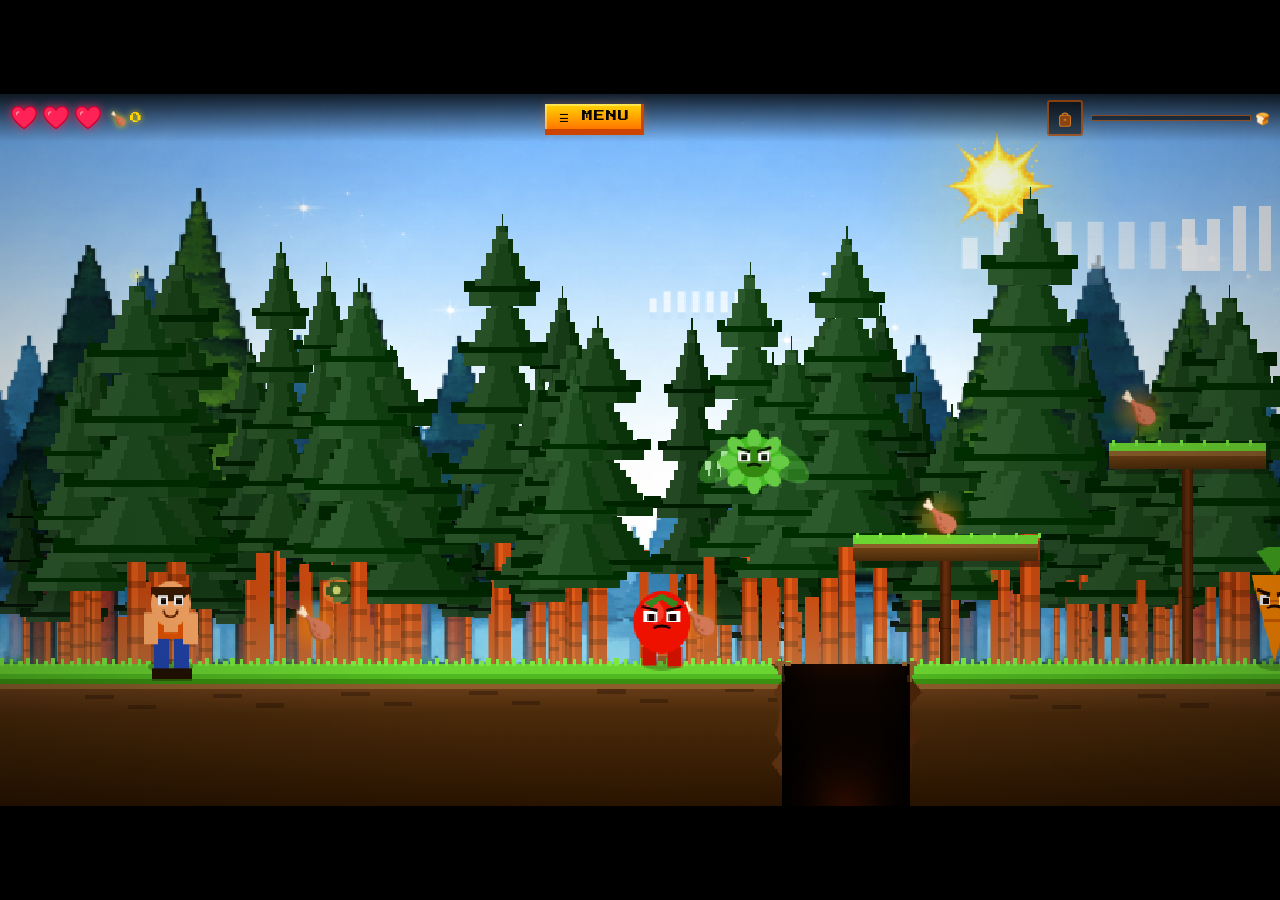
==== fase1.html @ f04ba0d2 "fix: estrutura de pastas" ====
<!DOCTYPE html>
<html lang="pt-BR">
<head>
  <meta charset="UTF-8"/>
  <meta name="viewport" content="width=device-width, initial-scale=1.0, user-scalable=no"/>
  <title>Michael — Fase 1: A Floresta do Pão</title>
  <link href="https://fonts.googleapis.com/css2?family=Press+Start+2P&display=swap" rel="stylesheet"/>
  <link rel="stylesheet" href="css/fase1.css"/>
</head>
<body>
<div id="game-wrap">
  <canvas id="gameCanvas" width="900" height="500"></canvas>

  <!-- ══ PHASE INTRO ══ -->
  <div id="phase-intro">
    <div id="phase-intro-inner">
      <div id="phase-intro-num">FASE 1</div>
      <div id="phase-intro-name">A FLORESTA DO PÃO</div>
    </div>
  </div>

  <!-- ══ HUD — DESKTOP ══ -->
  <div id="hud" class="hud-desktop">
    <div id="hud-left">
      <div id="hud-lives">
        <svg id="heart1" class="hud-heart" viewBox="0 0 32 30"><path d="M16 27C16 27 2 18 2 9C2 4.5 5.5 2 9 2C12 2 14.5 3.8 16 6C17.5 3.8 20 2 23 2C26.5 2 30 4.5 30 9C30 18 16 27 16 27Z" fill="#FF2255" stroke="#CC0033" stroke-width="1.5"/><path d="M10 8C9 8 7.5 9 7.5 11" stroke="rgba(255,255,255,0.5)" stroke-width="1.5" stroke-linecap="round" fill="none"/></svg>
        <svg id="heart2" class="hud-heart" viewBox="0 0 32 30"><path d="M16 27C16 27 2 18 2 9C2 4.5 5.5 2 9 2C12 2 14.5 3.8 16 6C17.5 3.8 20 2 23 2C26.5 2 30 4.5 30 9C30 18 16 27 16 27Z" fill="#FF2255" stroke="#CC0033" stroke-width="1.5"/><path d="M10 8C9 8 7.5 9 7.5 11" stroke="rgba(255,255,255,0.5)" stroke-width="1.5" stroke-linecap="round" fill="none"/></svg>
        <svg id="heart3" class="hud-heart" viewBox="0 0 32 30"><path d="M16 27C16 27 2 18 2 9C2 4.5 5.5 2 9 2C12 2 14.5 3.8 16 6C17.5 3.8 20 2 23 2C26.5 2 30 4.5 30 9C30 18 16 27 16 27Z" fill="#FF2255" stroke="#CC0033" stroke-width="1.5"/><path d="M10 8C9 8 7.5 9 7.5 11" stroke="rgba(255,255,255,0.5)" stroke-width="1.5" stroke-linecap="round" fill="none"/></svg>
        <div id="god-badge" class="hidden">★GOD</div>
      </div>
      <div id="hud-nugget-wrap">
        <span class="nugget-emoji">🍗</span>
        <span id="hud-nuggets">0</span>
      </div>
    </div>

    <!-- MENU BUTTON CENTER TOP -->
    <div id="hud-center-top">
      <button class="hud-menu-btn" onclick="openIngameMenu()" title="Menu [ESC]">☰ MENU</button>
    </div>

    <div id="hud-right-top">
      <button id="hud-bag-btn" onclick="toggleBag()" title="Mochila [Q]">
        <svg viewBox="0 0 32 32" width="22" height="22"><rect x="8" y="12" width="16" height="16" rx="3" fill="#8B4513" stroke="#CC7722" stroke-width="1.5"/><path d="M12 12C12 8 20 8 20 12" stroke="#CC7722" stroke-width="2" fill="none" stroke-linecap="round"/><rect x="14" y="17" width="4" height="3" rx="1" fill="#CC7722"/></svg>
        <span id="bag-item-dot" class="hidden"></span>
      </button>
      <div id="hud-progress-wrap">
        <div id="hud-progress-bar"><div id="hud-progress-fill"></div></div>
        <span style="font-size:12px">🍞</span>
      </div>
    </div>
  </div>

  <!-- ══ GAMEPAD HINTS (bottom-left) ══ -->
  <div id="gamepad-hints" class="hidden">
    <div class="gph-title" id="gph-title">CONTROLE</div>
    <div class="gph-row"><span class="gph-btn gph-a" id="gph-btn-jump"></span><span class="gph-label">PULAR</span></div>
    <div class="gph-row"><span class="gph-btn gph-x" id="gph-btn-interact"></span><span class="gph-label">INTERAGIR</span></div>
    <div class="gph-row"><span class="gph-btn gph-y" id="gph-btn-bag"></span><span class="gph-label">MOCHILA</span></div>
    <div class="gph-row"><span class="gph-btn gph-start" id="gph-btn-menu"></span><span class="gph-label">MENU</span></div>
    <div class="gph-row">
      <svg viewBox="0 0 36 20" width="36" height="20"><circle cx="10" cy="10" r="9" fill="rgba(255,255,255,0.15)" stroke="rgba(255,255,255,0.4)" stroke-width="1.5"/><circle cx="10" cy="10" r="4" fill="rgba(255,255,255,0.3)"/><text x="24" y="15" font-size="14" fill="rgba(255,255,255,0.5)">+</text></svg>
      <span class="gph-label">MOVER</span>
    </div>
  </div>

  <!-- ══ INVENTORY PANEL (gamepad/fullscreen) ══ -->
  <div id="inventory-panel" class="hidden">
    <div id="inv-panel-box">
      <div class="inv-panel-header">
        <span>MOCHILA</span>
        <span id="inv-panel-close-hint" class="inv-close-hint"></span>
      </div>
      <div id="inv-panel-slots">
        <div class="inv-panel-slot" id="inv-ps-0" data-slot="0">
          <div class="inv-ps-icon" id="inv-ps-icon-0">—</div>
          <div class="inv-ps-name" id="inv-ps-name-0">VAZIO</div>
          <div class="inv-ps-desc" id="inv-ps-desc-0"></div>
        </div>
      </div>
      <div id="inv-panel-action">
        <button class="inv-use-btn gp-focused" id="inv-use-btn" onclick="invPanelUse()">USAR ITEM</button>
      </div>
      <div id="inv-panel-hint"></div>
    </div>
  </div>

  <!-- ══ INTERACT HINT ══ -->
  <div id="interact-hint" class="hidden">
    <span id="interact-icon">🏪</span>
    <span id="interact-text">[E] Entrar na loja</span>
  </div>

  <!-- ══ INVULNERABILITY BAR ══ -->
  <div id="invul-bar-wrap" class="hidden">
    <div id="invul-label">⚡ INVULNERÁVEL</div>
    <div id="invul-bar"><div id="invul-fill"></div></div>
    <div id="invul-timer">30s</div>
  </div>

  <!-- ══ DAMAGE FLASH ══ -->
  <div id="damage-flash"></div>

  <!-- ══ LOJA ══ -->
  <div id="shop-overlay" class="hidden">
    <div id="shop-box">
      <div id="shop-header">
        <span>🏪</span>
        <span id="shop-name">FEIRA DO RHYAN</span>
        <button id="shop-close" onclick="closeShop()">✕</button>
      </div>
      <div id="shop-rhyan">
        <div id="rhyan-sprite">🧑‍🌾</div>
        <div id="rhyan-speech">"Oi, caminhante! Tenho exatamente o que você precisa!"</div>
      </div>
      <div id="shop-currency"><span class="nugget-emoji">🍗</span> Seus Nuggets: <span id="shop-nugget-display">0</span></div>
      <div id="shop-items">
        <div class="shop-item" id="shop-item-life" data-idx="0">
          <div class="shop-item-icon"><svg viewBox="0 0 32 30" width="36" height="36"><path d="M16 27C16 27 2 18 2 9C2 4.5 5.5 2 9 2C12 2 14.5 3.8 16 6C17.5 3.8 20 2 23 2C26.5 2 30 4.5 30 9C30 18 16 27 16 27Z" fill="#FF2255" stroke="#CC0033" stroke-width="1.5"/></svg></div>
          <div class="shop-item-info">
            <div class="shop-item-name">VIDA EXTRA</div>
            <div class="shop-item-desc">Recupera 1 vida (máx. 3)</div>
          </div>
          <div class="shop-item-right">
            <div class="shop-item-price"><span class="nugget-emoji">🍗</span> 30</div>
            <button class="shop-buy-btn" id="shop-buy-life" onclick="buyItem('life')">COMPRAR</button>
          </div>
        </div>
        <div class="shop-item" id="shop-item-potion" data-idx="1">
          <div class="shop-item-icon" style="font-size:28px;width:44px;display:flex;align-items:center;justify-content:center">⚡</div>
          <div class="shop-item-info">
            <div class="shop-item-name">POÇÃO DE INVULNERABILIDADE</div>
            <div class="shop-item-desc">30s de imunidade a danos</div>
          </div>
          <div class="shop-item-right">
            <div class="shop-item-price"><span class="nugget-emoji">🍗</span> 20</div>
            <button class="shop-buy-btn" id="shop-buy-potion" onclick="buyItem('potion')">COMPRAR</button>
          </div>
        </div>
      </div>
      <div id="shop-msg"></div>
      <div id="shop-footer" id="shop-gp-hint">[E] ou ✕ para sair</div>
    </div>
  </div>

  <!-- ══ IN-GAME MENU ══ -->
  <div id="ingame-menu" class="hidden">
    <div id="igm-box">
      <div id="igm-header">
        <span id="igm-title">☰ MENU</span>
        <button class="igm-close" onclick="closeIngameMenu()">✕</button>
      </div>
      <div id="igm-tabs">
        <button class="igm-tab active" id="igm-tab-game-btn" onclick="igmTab('game')">🎮 JOGO</button>
        <button class="igm-tab" id="igm-tab-audio-btn" onclick="igmTab('audio')">🔊 ÁUDIO</button>
        <button class="igm-tab" id="igm-tab-codes-btn" onclick="igmTab('codes')">🎁 CÓDIGOS</button>
      </div>
      <div id="igm-tab-game" class="igm-panel active">
        <button class="igm-action-btn btn-resume" id="igm-btn-resume" onclick="closeIngameMenu()">▶ CONTINUAR</button>
        <button class="igm-action-btn btn-restart" id="igm-btn-restart" onclick="confirmRestart()">🔄 REINICIAR FASE</button>
        <button class="igm-action-btn btn-menu" id="igm-btn-exit" onclick="goToMenu()">🏠 SAIR PARA O MENU</button>
        <div id="dev-status-row">
          <div id="dev-god-status" class="dev-status hidden">⚡ IMORTALIDADE ATIVA</div>
          <div id="dev-nosave-status" class="dev-status hidden">💾 AUTOSAVE DESATIVADO</div>
        </div>
      </div>
      <div id="igm-tab-audio" class="igm-panel hidden">
        <div class="igm-setting-row"><label class="igm-label">MÚSICA</label><div class="igm-slider-wrap"><input type="range" min="0" max="100" value="80" id="igm-vol-music" oninput="igmUpdateAudio('musicVol',this.value);document.getElementById('igm-vol-music-val').textContent=this.value"/><span id="igm-vol-music-val" class="igm-slider-val">80</span></div></div>
        <div class="igm-setting-row"><label class="igm-label">EFEITOS</label><div class="igm-slider-wrap"><input type="range" min="0" max="100" value="80" id="igm-vol-sfx" oninput="igmUpdateAudio('sfxVol',this.value);document.getElementById('igm-vol-sfx-val').textContent=this.value"/><span id="igm-vol-sfx-val" class="igm-slider-val">80</span></div></div>
        <div class="igm-setting-row"><label class="igm-label">MUDO</label><button id="igm-btn-mute" class="igm-toggle" onclick="igmToggleMute()">OFF</button></div>
      </div>
      <div id="igm-tab-codes" class="igm-panel hidden">
        <p class="igm-codes-desc">Insira códigos para ganhar Nuggets ou ativar poderes!</p>
        <div class="igm-codes-row"><input type="text" id="igm-code-input" class="igm-code-input" placeholder="CÓDIGO..." maxlength="20" oninput="this.value=this.value.toUpperCase()"/><button class="igm-redeem-btn" id="igm-btn-redeem" onclick="igmRedeemCode()">OK</button></div>
        <div id="igm-code-result"></div>
        <div class="igm-codes-hint">Dica: existem códigos secretos de desenvolvedor...</div>
      </div>
    </div>
  </div>

  <!-- ══ CONFIRM RESTART ══ -->
  <div id="confirm-restart" class="hidden">
    <div id="confirm-box">
      <div class="confirm-title">⚠ REINICIAR FASE?</div>
      <div class="confirm-sub">Progresso desta sessão será perdido!</div>
      <div class="confirm-btns">
        <button class="confirm-yes" id="confirm-btn-yes" onclick="restartPhase()">SIM</button>
        <button class="confirm-no" id="confirm-btn-no" onclick="closeConfirmRestart()">NÃO</button>
      </div>
    </div>
  </div>

  <!-- ══ GAME OVER ══ -->
  <div id="gameover-overlay" class="hidden">
    <div id="gameover-box">
      <div class="skull-icon">💀</div>
      <div id="gameover-title">GAME OVER</div>
      <div id="gameover-sub">Michael não aguentou...<br>tente novamente!</div>
      <button class="go-btn" id="go-btn-retry" onclick="restartPhase()">🔄 TENTAR DE NOVO</button>
      <button class="go-btn go-btn-sec" id="go-btn-menu" onclick="goToMenu()">🏠 MENU</button>
    </div>
  </div>

  <!-- ══ CUTSCENE ══ -->
  <div id="cutscene-overlay" class="hidden">
    <div id="cutscene-box">
      <img id="cutscene-img" src="" alt=""/>
      <div id="cutscene-controls">
        <button id="cutscene-prev" onclick="cutscenePrev()">◀ VOLTAR</button>
        <div id="cutscene-dots"></div>
        <button id="cutscene-next" onclick="cutsceneNext()">AVANÇAR ▶</button>
      </div>
      <div id="cutscene-gp-hint" class="hidden"></div>
    </div>
  </div>

  <!-- ══ MOBILE CONTROLS ══ -->
  <div id="mobile-controls" class="hidden">
    <!-- TOP LEFT: Health bar -->
    <div id="mob-hud-lives">
      <svg id="mob-heart1" class="mob-heart" viewBox="0 0 32 30"><path d="M16 27C16 27 2 18 2 9C2 4.5 5.5 2 9 2C12 2 14.5 3.8 16 6C17.5 3.8 20 2 23 2C26.5 2 30 4.5 30 9C30 18 16 27 16 27Z" fill="#FF2255" stroke="#CC0033" stroke-width="1.5"/></svg>
      <svg id="mob-heart2" class="mob-heart" viewBox="0 0 32 30"><path d="M16 27C16 27 2 18 2 9C2 4.5 5.5 2 9 2C12 2 14.5 3.8 16 6C17.5 3.8 20 2 23 2C26.5 2 30 4.5 30 9C30 18 16 27 16 27Z" fill="#FF2255" stroke="#CC0033" stroke-width="1.5"/></svg>
      <svg id="mob-heart3" class="mob-heart" viewBox="0 0 32 30"><path d="M16 27C16 27 2 18 2 9C2 4.5 5.5 2 9 2C12 2 14.5 3.8 16 6C17.5 3.8 20 2 23 2C26.5 2 30 4.5 30 9C30 18 16 27 16 27Z" fill="#FF2255" stroke="#CC0033" stroke-width="1.5"/></svg>
    </div>
    <!-- TOP RIGHT: bag + nuggets + menu -->
    <div id="mob-hud-right">
      <div id="mob-nuggets"><span class="nugget-emoji">🍗</span><span id="mob-nugget-count">0</span></div>
      <button id="mob-bag-btn" onclick="toggleInventoryPanel()">
        <svg viewBox="0 0 32 32" width="20" height="20"><rect x="8" y="12" width="16" height="16" rx="3" fill="#8B4513" stroke="#CC7722" stroke-width="1.5"/><path d="M12 12C12 8 20 8 20 12" stroke="#CC7722" stroke-width="2" fill="none" stroke-linecap="round"/><rect x="14" y="17" width="4" height="3" rx="1" fill="#CC7722"/></svg>
        <span id="mob-bag-dot" class="hidden"></span>
      </button>
      <button id="mobile-menu-btn" onclick="openIngameMenu()">☰</button>
    </div>
    <!-- LEFT: D-PAD (left + right only) -->
    <div id="mobile-left-zone">
      <button id="mb-left" class="mc-btn mc-dir">
        <svg viewBox="0 0 24 24" width="28" height="28"><path d="M15 4L6 12L15 20" stroke="currentColor" stroke-width="3.5" fill="none" stroke-linecap="round" stroke-linejoin="round"/></svg>
      </button>
      <button id="mb-right" class="mc-btn mc-dir">
        <svg viewBox="0 0 24 24" width="28" height="28"><path d="M9 4L18 12L9 20" stroke="currentColor" stroke-width="3.5" fill="none" stroke-linecap="round" stroke-linejoin="round"/></svg>
      </button>
    </div>
    <!-- RIGHT: JUMP (big A button) + interact -->
    <div id="mobile-right-zone">
      <button id="mb-interact" class="mc-btn mc-interact-btn">
        <span style="font-size:15px;font-family:'Press Start 2P',monospace">E</span>
      </button>
      <button id="mb-jump" class="mc-btn mc-jump-btn">
        <span style="font-family:'Press Start 2P',monospace;font-size:18px">A</span>
      </button>
    </div>
  </div>

</div><!-- /game-wrap -->
<script src="js/fase1.js"></script>
</body>
</html>
---- css/fase1.css ----
/* ═══════════════════════════════════════
   MICHAEL FASE 1 — fase1.css  v7
   ═══════════════════════════════════════ */
@import url('https://fonts.googleapis.com/css2?family=Press+Start+2P&display=swap');

:root {
  --orange:#FF6B00;--orange-dark:#CC4400;--orange-glow:#FF9944;
  --yellow:#FFD700;--red:#CC2200;--dark:#0A0400;--cream:#FFF5D6;--brown:#8B4513;
}
*,*::before,*::after{box-sizing:border-box;margin:0;padding:0;}
body{background:#000;display:flex;align-items:center;justify-content:center;width:100vw;height:100vh;overflow:hidden;font-family:'Press Start 2P',monospace;}
#game-wrap{position:relative;width:100%;max-width:min(100vw,calc(100vh*1.8));aspect-ratio:9/5;}
#gameCanvas{display:block;width:100%;height:100%;image-rendering:pixelated;}
.hidden{display:none!important;}
.nugget-emoji{font-size:1.1em;vertical-align:middle;}

/* ══ PHASE INTRO ══ */
#phase-intro{
  position:absolute;inset:0;z-index:200;
  background:#000;
  display:flex;align-items:center;justify-content:center;
  opacity:0;pointer-events:none;
  transition:opacity .4s ease;
}
#phase-intro.show{opacity:1;pointer-events:all;}
#phase-intro-inner{text-align:center;}
#phase-intro-num{
  font-size:clamp(10px,2.5vw,22px);color:var(--orange);
  letter-spacing:.2em;text-shadow:0 0 20px var(--orange);
  margin-bottom:10px;
}
#phase-intro-name{
  font-size:clamp(8px,2vw,17px);color:var(--yellow);
  letter-spacing:.15em;text-shadow:0 0 15px var(--yellow);
}
#phase-intro-num::before{content:'─── ';opacity:.5;}
#phase-intro-num::after{content:' ───';opacity:.5;}

/* ══ HUD DESKTOP ══ */
#hud{
  position:absolute;top:0;left:0;right:0;height:48px;
  display:flex;align-items:center;justify-content:space-between;
  padding:0 10px;
  background:linear-gradient(180deg,rgba(0,0,0,.82)0%,transparent 100%);
  z-index:20;pointer-events:none;
}
#hud-left,#hud-right-top{display:flex;align-items:center;gap:8px;pointer-events:all;}
#hud-lives{display:flex;align-items:center;gap:4px;}
.hud-heart{width:clamp(20px,3.2vw,28px);height:clamp(20px,3.2vw,28px);transition:opacity .3s,transform .3s;filter:drop-shadow(0 0 5px rgba(255,34,85,.7));animation:heart-pulse 1.8s ease-in-out infinite;}
.hud-heart.lost{opacity:.18;transform:scale(.72);animation:none;filter:none;}
@keyframes heart-pulse{0%,100%{transform:scale(1)}50%{transform:scale(1.08)}}
#god-badge{font-size:clamp(5px,.8vw,7px);color:#FFD700;background:rgba(255,0,0,.6);border:1px solid #FFD700;padding:2px 4px;animation:blink-god .6s step-end infinite;letter-spacing:.06em;}
@keyframes blink-god{0%,100%{opacity:1}50%{opacity:.3}}
#hud-nugget-wrap{display:flex;align-items:center;gap:4px;font-size:clamp(8px,1.4vw,12px);color:var(--yellow);text-shadow:0 0 6px var(--yellow);}
#hud-center-top{flex:1;display:flex;justify-content:center;pointer-events:all;}
.hud-menu-btn{
  font-family:'Press Start 2P',monospace;font-size:clamp(7px,1.2vw,11px);letter-spacing:.08em;
  padding:7px 14px;cursor:pointer;border:none;
  background:linear-gradient(180deg,var(--yellow)0%,var(--orange)100%);color:var(--dark);
  box-shadow:inset -3px -3px 0 var(--orange-dark),inset 2px 2px 0 rgba(255,255,200,.4),0 3px 0 var(--orange-dark),0 0 10px rgba(255,107,0,.3);
  transition:transform .08s,filter .1s;white-space:nowrap;
}
.hud-menu-btn:hover{filter:brightness(1.15);transform:translateY(-1px);}
.hud-menu-btn:active{transform:translateY(2px);}
#hud-bag-btn{
  background:rgba(0,0,0,.55);border:2px solid rgba(255,107,0,.5);color:var(--orange);
  width:clamp(28px,4vw,36px);height:clamp(28px,4vw,36px);
  display:flex;align-items:center;justify-content:center;
  cursor:pointer;position:relative;border-radius:3px;transition:border-color .15s;
}
#hud-bag-btn:hover{border-color:var(--yellow);}
#bag-item-dot{
  position:absolute;top:-3px;right:-3px;width:8px;height:8px;
  background:#44FF88;border-radius:50%;border:1px solid #000;
  animation:dot-pulse .8s ease-in-out infinite;
}
@keyframes dot-pulse{0%,100%{transform:scale(1)}50%{transform:scale(1.4)}}
#hud-right-top{gap:8px;}
#hud-progress-wrap{display:flex;align-items:center;gap:4px;pointer-events:none;}
#hud-progress-bar{width:clamp(80px,14vw,160px);height:6px;background:rgba(0,0,0,.5);border:1px solid rgba(255,107,0,.5);}
#hud-progress-fill{height:100%;width:0%;background:linear-gradient(90deg,var(--orange),var(--yellow));transition:width .3s ease;}

/* ══ GAMEPAD HINTS ══ */
#gamepad-hints{
  position:absolute;bottom:12px;left:10px;z-index:15;
  background:rgba(0,0,0,.7);border:1px solid rgba(255,107,0,.35);
  padding:8px 10px;display:flex;flex-direction:column;gap:5px;
  pointer-events:none;
}
.gph-title{font-size:6px;color:rgba(255,245,214,.4);letter-spacing:.1em;margin-bottom:2px;}
.gph-row{display:flex;align-items:center;gap:6px;}
.gph-label{font-size:clamp(4px,.7vw,6px);color:rgba(255,245,214,.55);letter-spacing:.05em;}
.gph-btn{display:inline-flex;align-items:center;justify-content:center;width:18px;height:18px;border-radius:50%;font-size:7px;font-family:'Press Start 2P',monospace;font-weight:700;color:#FFF;flex-shrink:0;}
.gph-a{background:#22AA44;border:1px solid #44CC66;}
.gph-x-xbox{background:#1166CC;border:1px solid #3388FF;}
.gph-x-ps{background:#CC2266;border:1px solid #FF44AA;}
.gph-y-xbox{background:#AA8800;border:1px solid #DDCC00;}
.gph-y-ps{background:#228844;border:1px solid #44CC88;}
.gph-start{background:rgba(255,255,255,.2);border:1px solid rgba(255,255,255,.4);font-size:8px;}

/* ══ INVENTORY PANEL (fullscreen overlay) ══ */
#inventory-panel{
  position:absolute;inset:0;z-index:55;
  background:rgba(0,0,0,.88);
  display:flex;align-items:center;justify-content:center;
  animation:fade-in .2s ease;
}
@keyframes fade-in{from{opacity:0}to{opacity:1}}
#inv-panel-box{
  background:linear-gradient(160deg,#2A1200,#180900);
  border:3px solid var(--brown);
  box-shadow:0 0 0 1px var(--yellow),0 0 30px rgba(139,69,19,.5);
  width:min(420px,90%);
  animation:modal-pop .25s cubic-bezier(.34,1.56,.64,1);
}
@keyframes modal-pop{from{transform:scale(.85);opacity:0}to{transform:scale(1);opacity:1}}
.inv-panel-header{
  display:flex;align-items:center;justify-content:space-between;
  padding:10px 14px;background:linear-gradient(90deg,var(--brown),#3A1800);
  border-bottom:2px solid var(--yellow);
  font-size:clamp(8px,1.5vw,12px);color:var(--yellow);letter-spacing:.12em;
}
.inv-close-hint{font-size:clamp(5px,.8vw,7px);color:rgba(255,245,214,.5);}
#inv-panel-slots{padding:14px;display:flex;gap:12px;justify-content:center;flex-wrap:wrap;}
.inv-panel-slot{
  display:flex;flex-direction:column;align-items:center;gap:6px;
  padding:10px;border:2px solid rgba(255,107,0,.3);background:rgba(0,0,0,.4);
  min-width:100px;transition:border-color .2s;cursor:pointer;
}
.inv-panel-slot.inv-selected{border-color:var(--yellow);box-shadow:0 0 12px rgba(255,215,0,.4);}
.inv-panel-slot.inv-empty{opacity:.4;}
.inv-ps-icon{font-size:28px;min-height:32px;display:flex;align-items:center;}
.inv-ps-name{font-size:clamp(6px,1vw,8px);color:var(--yellow);letter-spacing:.08em;text-align:center;}
.inv-ps-desc{font-size:clamp(5px,.8vw,6px);color:rgba(255,245,214,.5);text-align:center;line-height:1.8;}
#inv-panel-action{padding:10px 14px;display:flex;justify-content:center;}
.inv-use-btn{
  font-family:'Press Start 2P',monospace;font-size:clamp(7px,1.2vw,10px);padding:12px 28px;
  background:linear-gradient(180deg,var(--yellow),var(--orange));border:2px solid var(--orange-dark);
  color:var(--dark);cursor:pointer;box-shadow:inset -2px -2px 0 var(--orange-dark),0 3px 0 var(--orange-dark);
  transition:filter .15s;
}
.inv-use-btn:hover{filter:brightness(1.15);}
.inv-use-btn:disabled{opacity:.35;cursor:not-allowed;}
#inv-panel-hint{padding:6px 14px;font-size:clamp(5px,.8vw,7px);color:rgba(255,245,214,.3);text-align:center;border-top:1px solid rgba(139,69,19,.3);}

/* ══ INTERACT HINT ══ */
#interact-hint{
  position:absolute;bottom:80px;left:50%;transform:translateX(-50%);
  background:rgba(0,0,0,.85);border:2px solid var(--yellow);
  padding:7px 14px;font-size:clamp(6px,1.1vw,9px);color:var(--yellow);
  display:flex;align-items:center;gap:8px;letter-spacing:.06em;
  z-index:10;pointer-events:none;white-space:nowrap;
  animation:hint-bounce .8s ease-in-out infinite;
}
@keyframes hint-bounce{0%,100%{transform:translateX(-50%)translateY(0)}50%{transform:translateX(-50%)translateY(-3px)}}

/* ══ INVUL BAR ══ */
#invul-bar-wrap{position:absolute;top:52px;left:50%;transform:translateX(-50%);display:flex;align-items:center;gap:6px;z-index:10;pointer-events:none;background:rgba(0,0,0,.7);border:1px solid #88CCFF;padding:4px 10px;}
#invul-label{font-size:clamp(5px,.9vw,7px);color:#88CCFF;letter-spacing:.08em;text-shadow:0 0 8px #88CCFF;white-space:nowrap;}
#invul-bar{width:120px;height:8px;background:rgba(0,0,0,.5);border:1px solid #88CCFF;}
#invul-fill{height:100%;width:100%;background:linear-gradient(90deg,#4488FF,#88CCFF);transition:width .12s linear;}
#invul-timer{font-size:8px;color:#88CCFF;min-width:24px;text-align:right;}

/* ══ DAMAGE FLASH ══ */
#damage-flash{position:absolute;inset:0;background:rgba(255,0,0,.35);pointer-events:none;z-index:80;opacity:0;}
#damage-flash.flash-active{animation:dmg-flash .35s ease-out forwards;}
@keyframes dmg-flash{0%{opacity:.78}100%{opacity:0}}

/* ══ SHOP ══ */
#shop-overlay{position:absolute;inset:0;background:rgba(0,0,0,.85);display:flex;align-items:center;justify-content:center;z-index:50;animation:fade-in .2s ease;}
#shop-box{width:min(560px,95%);background:linear-gradient(160deg,#2A1200,#180900);border:4px solid var(--brown);box-shadow:0 0 0 2px var(--yellow),0 0 40px rgba(139,69,19,.5),8px 8px 0 rgba(0,0,0,.6);animation:modal-pop .3s cubic-bezier(.34,1.56,.64,1);}
#shop-header{display:flex;align-items:center;gap:12px;padding:12px 16px;background:linear-gradient(90deg,var(--brown),#3A1800);border-bottom:3px solid var(--yellow);font-size:clamp(8px,1.5vw,13px);color:var(--yellow);letter-spacing:.12em;}
#shop-header span:first-child{font-size:22px;}
#shop-name{flex:1;}
#shop-close{font-family:'Press Start 2P',monospace;font-size:12px;background:transparent;border:2px solid var(--orange);color:var(--orange);width:32px;height:32px;cursor:pointer;display:flex;align-items:center;justify-content:center;transition:all .15s;}
#shop-close:hover{background:var(--orange);color:var(--dark);}
#shop-rhyan{display:flex;align-items:center;gap:14px;padding:14px 16px;background:rgba(0,0,0,.3);border-bottom:2px solid rgba(139,69,19,.4);}
#rhyan-sprite{font-size:38px;}
#rhyan-speech{font-size:clamp(6px,1vw,9px);color:var(--cream);line-height:2;letter-spacing:.04em;font-style:italic;}
#shop-currency{padding:10px 16px;font-size:clamp(7px,1.1vw,10px);color:var(--yellow);border-bottom:2px solid rgba(139,69,19,.3);text-align:right;display:flex;align-items:center;justify-content:flex-end;gap:6px;}
#shop-items{padding:12px 16px;display:flex;flex-direction:column;gap:10px;}
.shop-item{display:flex;align-items:center;gap:12px;padding:12px;background:rgba(255,107,0,.08);border:2px solid rgba(255,107,0,.25);transition:border-color .2s,box-shadow .2s;cursor:pointer;}
.shop-item.shop-selected{border-color:var(--yellow);box-shadow:0 0 12px rgba(255,215,0,.3);}
.shop-item:hover{border-color:var(--orange);}
.shop-item-icon{font-size:28px;flex-shrink:0;display:flex;align-items:center;justify-content:center;width:44px;}
.shop-item-info{flex:1;}
.shop-item-name{font-size:clamp(6px,1vw,9px);color:var(--yellow);letter-spacing:.08em;margin-bottom:5px;}
.shop-item-desc{font-size:clamp(5px,.85vw,7px);color:rgba(255,245,214,.6);line-height:1.8;letter-spacing:.04em;}
.shop-item-right{display:flex;flex-direction:column;align-items:flex-end;gap:8px;}
.shop-item-price{font-size:clamp(7px,1.1vw,10px);color:var(--yellow);white-space:nowrap;display:flex;align-items:center;gap:4px;}
.shop-buy-btn{font-family:'Press Start 2P',monospace;font-size:clamp(5px,.9vw,8px);padding:8px 12px;background:linear-gradient(180deg,var(--yellow),var(--orange));border:2px solid #994400;color:var(--dark);cursor:pointer;box-shadow:inset -2px -2px 0 #994400;white-space:nowrap;transition:filter .15s;}
.shop-buy-btn:hover{filter:brightness(1.15);}
#shop-msg{min-height:22px;padding:6px 16px;font-size:clamp(6px,.9vw,8px);letter-spacing:.06em;}
.msg-ok{color:#44FF88;}.msg-err{color:#FF4444;}
#shop-footer{padding:8px 16px;font-size:clamp(5px,.8vw,7px);color:rgba(255,245,214,.3);text-align:center;border-top:2px solid rgba(139,69,19,.3);}

/* ══ IN-GAME MENU ══ */
#ingame-menu{position:absolute;inset:0;background:rgba(0,0,0,.85);display:flex;align-items:center;justify-content:center;z-index:60;animation:fade-in .2s ease;}
#igm-box{width:min(480px,94%);background:var(--dark);border:4px solid var(--orange);box-shadow:0 0 0 2px var(--yellow),0 0 40px rgba(255,107,0,.4),8px 8px 0 rgba(0,0,0,.6);animation:modal-pop .25s cubic-bezier(.34,1.56,.64,1);}
#igm-header{display:flex;align-items:center;justify-content:space-between;padding:12px 16px;background:linear-gradient(90deg,var(--orange-dark),var(--dark));border-bottom:3px solid var(--orange);}
#igm-title{font-size:clamp(9px,1.8vw,14px);color:var(--yellow);letter-spacing:.12em;text-shadow:2px 2px 0 var(--dark);}
.igm-close{font-family:'Press Start 2P',monospace;font-size:12px;background:transparent;border:2px solid var(--orange);color:var(--orange);width:32px;height:32px;cursor:pointer;display:flex;align-items:center;justify-content:center;transition:all .15s;}
.igm-close:hover{background:var(--orange);color:var(--dark);}
#igm-tabs{display:flex;border-bottom:3px solid var(--orange);background:rgba(0,0,0,.4);}
.igm-tab{font-family:'Press Start 2P',monospace;font-size:clamp(5px,.9vw,8px);flex:1;padding:10px 6px;background:transparent;border:none;border-right:1px solid rgba(255,107,0,.3);color:rgba(255,245,214,.45);cursor:pointer;transition:all .15s;letter-spacing:.04em;}
.igm-tab:last-child{border-right:none;}.igm-tab:hover{color:var(--yellow);background:rgba(255,107,0,.1);}
.igm-tab.active{color:var(--yellow);background:rgba(255,107,0,.2);border-bottom:3px solid var(--yellow);margin-bottom:-3px;}
.igm-panel{padding:14px 16px;display:flex;flex-direction:column;gap:10px;min-height:160px;}
.igm-action-btn{font-family:'Press Start 2P',monospace;font-size:clamp(7px,1.2vw,10px);padding:13px 20px;width:100%;text-align:left;cursor:pointer;border:2px solid rgba(255,107,0,.4);letter-spacing:.08em;transition:all .15s;display:flex;align-items:center;gap:10px;}
.btn-resume{background:linear-gradient(90deg,#1A3A00,#0A1A00);color:#88FF44;border-color:#44AA00;}.btn-resume:hover{background:linear-gradient(90deg,#2A5A00,#1A3A00);border-color:#88FF44;}
.btn-restart{background:linear-gradient(90deg,#2A1000,#180800);color:var(--orange-glow);border-color:rgba(255,107,0,.5);}.btn-restart:hover{border-color:var(--orange);color:var(--yellow);}
.btn-menu{background:linear-gradient(90deg,#1A0808,#0A0404);color:#FF8888;border-color:rgba(200,50,50,.4);}.btn-menu:hover{border-color:#FF4444;color:#FF4444;}
#dev-status-row{display:flex;flex-direction:column;gap:4px;margin-top:4px;}
.dev-status{font-size:clamp(5px,.8vw,7px);color:#FFD700;letter-spacing:.06em;padding:4px 8px;background:rgba(255,50,50,.2);border:1px solid rgba(255,50,50,.4);}
.igm-setting-row{display:flex;align-items:center;justify-content:space-between;padding:8px 0;border-bottom:1px solid rgba(255,107,0,.15);gap:1rem;}
.igm-label{font-size:clamp(6px,1vw,8px);color:var(--cream);letter-spacing:.08em;flex-shrink:0;}
.igm-slider-wrap{display:flex;align-items:center;gap:8px;flex:1;justify-content:flex-end;}
input[type=range]{-webkit-appearance:none;width:110px;height:7px;background:var(--dark);border:2px solid var(--orange);outline:none;cursor:pointer;}
input[type=range]::-webkit-slider-thumb{-webkit-appearance:none;width:14px;height:14px;background:var(--yellow);border:2px solid var(--orange-dark);cursor:pointer;}
.igm-slider-val{font-size:8px;color:var(--yellow);min-width:24px;text-align:right;}
.igm-toggle{font-family:'Press Start 2P',monospace;font-size:8px;padding:7px 14px;background:var(--dark);border:2px solid #555;color:#555;cursor:pointer;transition:all .15s;}
.igm-toggle.on{background:linear-gradient(180deg,var(--yellow),var(--orange));border-color:var(--orange-dark);color:var(--dark);}
.igm-codes-desc{font-size:clamp(5px,.85vw,8px);color:rgba(255,245,214,.65);line-height:2;letter-spacing:.04em;}
.igm-codes-row{display:flex;gap:8px;}
.igm-code-input{font-family:'Press Start 2P',monospace;font-size:clamp(7px,1vw,9px);flex:1;padding:9px 12px;background:var(--dark);border:2px solid var(--orange);color:var(--yellow);outline:none;letter-spacing:.1em;}
.igm-code-input::placeholder{color:rgba(255,215,0,.3);}
.igm-code-input:focus{border-color:var(--yellow);box-shadow:0 0 10px rgba(255,215,0,.25);}
.igm-redeem-btn{font-family:'Press Start 2P',monospace;font-size:8px;padding:9px 14px;background:linear-gradient(180deg,var(--yellow),var(--orange));border:2px solid var(--orange-dark);color:var(--dark);cursor:pointer;box-shadow:inset -2px -2px 0 var(--orange-dark);}
.igm-redeem-btn:hover{filter:brightness(1.15);}
#igm-code-result{min-height:20px;font-size:clamp(6px,.9vw,8px);letter-spacing:.06em;line-height:2;}
.igm-codes-hint{font-size:clamp(5px,.8vw,7px);color:rgba(255,245,214,.3);letter-spacing:.04em;line-height:2;}

/* ══ GAMEPAD FOCUSED STYLE ══ */
.gp-focused{
  outline:none!important;
  box-shadow:inset -2px -2px 0 var(--orange-dark),0 0 0 3px var(--yellow),0 0 16px rgba(255,215,0,.6)!important;
  transform:scale(1.04);
}
.gp-focused-item{
  outline:none!important;border-color:var(--yellow)!important;
  box-shadow:0 0 0 2px var(--yellow),0 0 12px rgba(255,215,0,.35)!important;
}

/* ══ CONFIRM ══ */
#confirm-restart{position:absolute;inset:0;background:rgba(0,0,0,.85);display:flex;align-items:center;justify-content:center;z-index:70;}
#confirm-box{background:var(--dark);border:4px solid #CC2200;box-shadow:0 0 0 2px var(--yellow),8px 8px 0 rgba(0,0,0,.6);padding:28px 36px;display:flex;flex-direction:column;align-items:center;gap:14px;animation:modal-pop .25s cubic-bezier(.34,1.56,.64,1);}
.confirm-title{font-size:clamp(9px,1.5vw,13px);color:#FF4444;letter-spacing:.1em;}
.confirm-sub{font-size:clamp(6px,1vw,9px);color:rgba(255,245,214,.65);text-align:center;line-height:2;}
.confirm-btns{display:flex;gap:16px;}
.confirm-yes{font-family:'Press Start 2P',monospace;font-size:10px;padding:11px 22px;background:linear-gradient(180deg,#FF4444,#CC0000);border:2px solid #880000;color:#FFF;cursor:pointer;box-shadow:inset -2px -2px 0 #880000;}
.confirm-no{font-family:'Press Start 2P',monospace;font-size:10px;padding:11px 22px;background:linear-gradient(180deg,var(--yellow),var(--orange));border:2px solid #994400;color:var(--dark);cursor:pointer;box-shadow:inset -2px -2px 0 #994400;}

/* ══ GAME OVER ══ */
#gameover-overlay{position:absolute;inset:0;background:rgba(0,0,0,.9);display:flex;align-items:center;justify-content:center;z-index:70;}
#gameover-box{display:flex;flex-direction:column;align-items:center;gap:14px;padding:32px 44px;background:var(--dark);border:4px solid var(--orange);box-shadow:0 0 0 2px var(--yellow),0 0 50px rgba(255,50,0,.3);animation:modal-pop .3s cubic-bezier(.34,1.56,.64,1);}
.skull-icon{font-size:48px;animation:skull-shake .5s ease-in-out;}
@keyframes skull-shake{0%,100%{transform:rotate(0)}25%{transform:rotate(-12deg)}75%{transform:rotate(12deg)}}
#gameover-title{font-size:clamp(14px,2.8vw,24px);color:#FF4444;text-shadow:2px 2px 0 #880000,0 0 20px rgba(255,0,0,.5);letter-spacing:.12em;}
#gameover-sub{font-size:clamp(6px,1.1vw,9px);color:rgba(255,245,214,.65);text-align:center;line-height:2.2;letter-spacing:.04em;}
.go-btn{font-family:'Press Start 2P',monospace;font-size:clamp(7px,1.2vw,10px);padding:13px 24px;min-width:200px;background:linear-gradient(180deg,var(--yellow),var(--orange));border:2px solid #994400;color:var(--dark);cursor:pointer;box-shadow:inset -3px -3px 0 #994400,0 4px 0 #994400;transition:filter .15s;}
.go-btn:hover{filter:brightness(1.15);transform:translateY(-2px);}
.go-btn-sec{background:linear-gradient(180deg,#555,#333);border-color:#222;color:rgba(255,245,214,.7);box-shadow:inset -3px -3px 0 #111,0 4px 0 #111;}

/* ══ CUTSCENE ══ */
#cutscene-overlay{position:absolute;inset:0;background:#000;display:flex;align-items:center;justify-content:center;z-index:80;animation:fade-in .4s ease;}
#cutscene-box{width:100%;height:100%;display:flex;flex-direction:column;align-items:center;justify-content:center;padding:10px;gap:10px;}
#cutscene-img{flex:1;min-height:0;max-width:100%;object-fit:contain;border:3px solid rgba(255,215,0,.3);display:block;}
#cutscene-controls{display:flex;align-items:center;gap:16px;flex-shrink:0;}
#cutscene-prev,#cutscene-next{font-family:'Press Start 2P',monospace;font-size:clamp(7px,1.2vw,10px);padding:10px 18px;background:linear-gradient(180deg,var(--yellow),var(--orange));border:2px solid #994400;color:var(--dark);cursor:pointer;box-shadow:inset -2px -2px 0 #994400;transition:filter .15s;}
#cutscene-prev:hover,#cutscene-next:hover{filter:brightness(1.15);}
#cutscene-prev:disabled{opacity:.3;cursor:not-allowed;}
#cutscene-dots{display:flex;gap:8px;align-items:center;}
.cdot{width:10px;height:10px;background:rgba(255,215,0,.2);border:2px solid rgba(255,215,0,.45);transition:all .3s;}
.cdot.active{background:var(--yellow);box-shadow:0 0 8px var(--yellow);transform:scale(1.3);}
#cutscene-gp-hint{font-size:clamp(6px,1vw,8px);color:rgba(255,245,214,.4);letter-spacing:.06em;text-align:center;}

/* ══ MOBILE CONTROLS ══ */
#mobile-controls{
  position:absolute;inset:0;
  pointer-events:none;
  z-index:20;
}
/* TOP LEFT: hearts */
#mob-hud-lives{
  position:absolute;top:8px;left:10px;
  display:flex;align-items:center;gap:4px;
  pointer-events:none;
}
.mob-heart{width:24px;height:24px;filter:drop-shadow(0 0 4px rgba(255,34,85,.7));transition:opacity .3s;}
.mob-heart.lost{opacity:.18;}
/* TOP RIGHT: nuggets + bag + menu */
#mob-hud-right{
  position:absolute;top:8px;right:10px;
  display:flex;align-items:center;gap:8px;
  pointer-events:all;
}
#mob-nuggets{font-size:clamp(8px,1.4vw,12px);color:var(--yellow);text-shadow:0 0 6px var(--yellow);display:flex;align-items:center;gap:4px;}
#mob-bag-btn{
  position:relative;background:rgba(0,0,0,.6);border:2px solid rgba(255,107,0,.55);
  border-radius:6px;width:38px;height:38px;display:flex;align-items:center;justify-content:center;
  cursor:pointer;pointer-events:all;
}
#mob-bag-dot{position:absolute;top:-2px;right:-2px;width:8px;height:8px;background:#44FF88;border-radius:50%;border:1px solid #000;}
#mobile-menu-btn{
  font-family:'Press Start 2P',monospace;font-size:11px;
  background:linear-gradient(180deg,var(--yellow),var(--orange));
  border:none;color:var(--dark);padding:7px 10px;cursor:pointer;
  box-shadow:inset -2px -2px 0 var(--orange-dark),0 2px 0 var(--orange-dark);
  pointer-events:all;
}
/* LEFT: D-PAD */
#mobile-left-zone{
  position:absolute;bottom:20px;left:14px;
  display:flex;gap:10px;
  pointer-events:all;
}
/* RIGHT: Jump + interact */
#mobile-right-zone{
  position:absolute;bottom:20px;right:14px;
  display:flex;align-items:flex-end;gap:10px;
  pointer-events:all;
}
.mc-btn{
  display:flex;flex-direction:column;align-items:center;justify-content:center;
  cursor:pointer;user-select:none;-webkit-user-select:none;pointer-events:all;
  transition:transform .08s,opacity .1s;
}
.mc-btn:active,.mc-btn.pressed{transform:scale(.9);opacity:.8;}
.mc-dir{
  width:64px;height:64px;
  background:rgba(0,0,0,.65);
  border:3px solid rgba(255,255,255,.35);
  border-radius:10px;color:rgba(255,255,255,.8);
}
.mc-jump-btn{
  width:72px;height:72px;
  background:radial-gradient(circle,#22AA44,#155A22);
  border:3px solid #44CC66;border-radius:50%;color:#FFF;
  box-shadow:0 4px 0 #0A3A10,0 0 16px rgba(34,170,68,.5);
}
.mc-interact-btn{
  width:50px;height:50px;
  background:radial-gradient(circle,#1166CC,#0A3A8A);
  border:3px solid #3388FF;border-radius:50%;color:#FFF;
  box-shadow:0 3px 0 #062260,0 0 12px rgba(17,102,204,.5);
  align-self:flex-end;margin-bottom:6px;
}

/* Mobile HUD hide desktop version */
.hud-mobile-hidden { display: none !important; }

/* Mobile controls visible even in desktop mode for gamepad hint reference */
@media (max-width: 600px) {
  #mobile-left-zone { gap: 6px; }
  .mc-dir { width: 56px; height: 56px; }
  .mc-jump-btn { width: 64px; height: 64px; }
  .mc-interact-btn { width: 44px; height: 44px; }
}

/* ─── BIGGER MOBILE BUTTONS ─── */
.mc-jump-btn  { width: 80px !important; height: 80px !important; font-size: 22px !important; }
.mc-interact-btn { width: 58px !important; height: 58px !important; }
.mc-dir       { width: 72px !important; height: 72px !important; }

/* ─── BIGGER GAMEPAD HINTS ─── */
#gamepad-hints { padding: 10px 14px !important; gap: 7px !important; }
.gph-btn  { width: 22px !important; height: 22px !important; font-size: 9px !important; }
.gph-label { font-size: clamp(5px, .85vw, 8px) !important; }
.gph-title { font-size: 7px !important; }

/* ─── GAMEPAD FOCUS IN FASE1 ─── */
.gp-focused {
  outline: none !important;
  box-shadow: 0 0 0 3px var(--yellow), 0 0 20px rgba(255,215,0,.6) !important;
  transform: scale(1.05) !important;
}
.shop-item.shop-selected {
  border-color: var(--yellow) !important;
  box-shadow: 0 0 0 2px var(--yellow), 0 0 16px rgba(255,215,0,.4) !important;
  transform: scale(1.01);
}
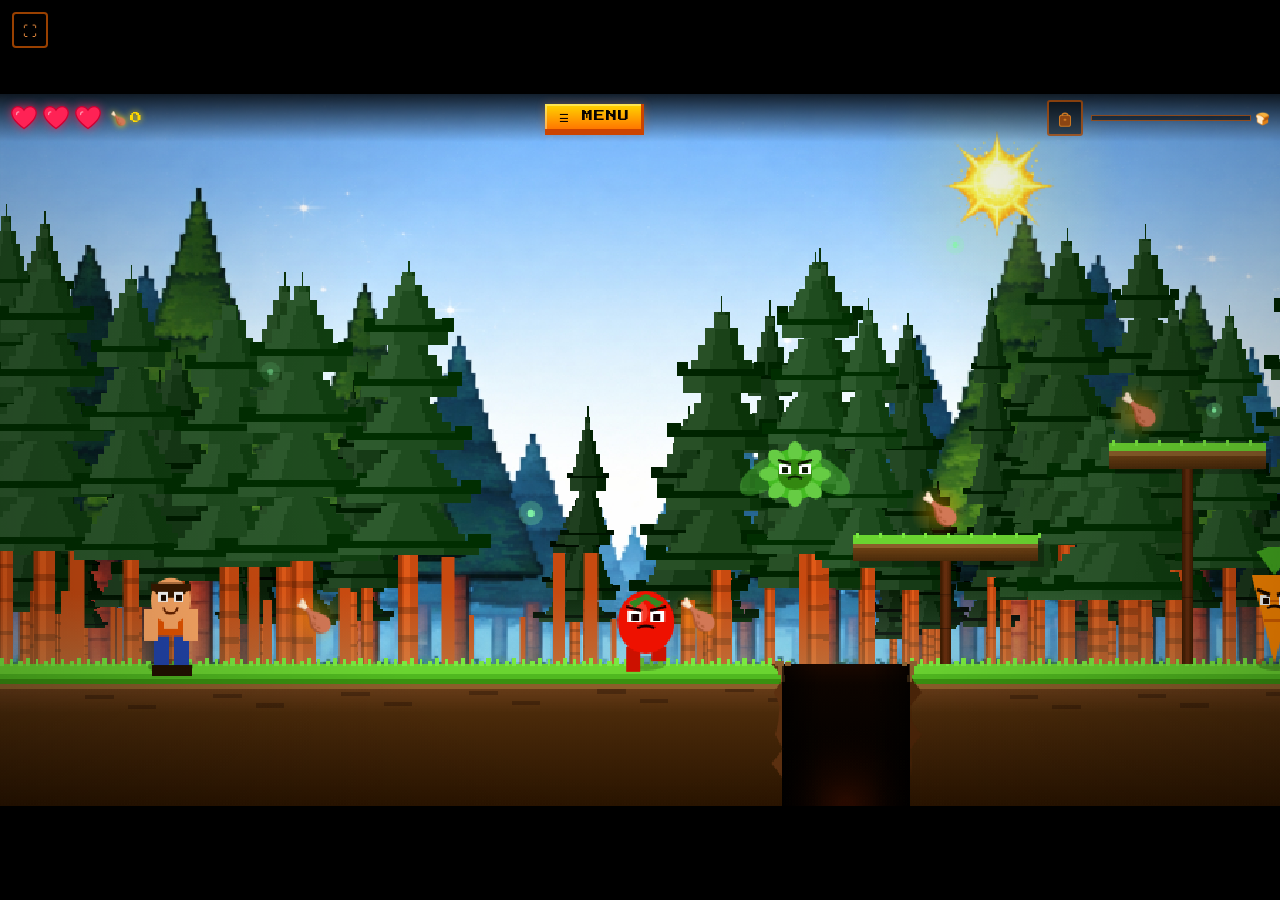
==== commit 971c5fe0: "fix: alturax e largurax" ====
--- a/fase1.html
+++ b/fase1.html
@@ -6,6 +6,7 @@
   <title>Michael — Fase 1: A Floresta do Pão</title>
   <link href="https://fonts.googleapis.com/css2?family=Press+Start+2P&display=swap" rel="stylesheet"/>
   <link rel="stylesheet" href="css/fase1.css"/>
+  <link rel="stylesheet" href="css/uiscale.css"/>
 </head>
 <body>
 <div id="game-wrap">
@@ -252,6 +253,35 @@
   </div>
 
 </div><!-- /game-wrap -->
+
+<!-- ═══ UI SCALE FLOAT BUTTON (fase1) ═══ -->
+<div id="ui-scale-float" title="Ajustar tela">
+  <button onclick="toggleUIScalePanel()" id="ui-scale-toggle-btn">⛶</button>
+</div>
+<div id="ui-scale-panel" class="hidden">
+  <div class="uisp-header">⛶ TELA</div>
+  <div class="uisp-row">
+    <span class="uisp-label">TAMANHO</span>
+    <div class="uisp-btns">
+      <button class="uisp-btn" onclick="setUIScale(0.8)">80%</button>
+      <button class="uisp-btn uisp-active" id="uisc-100" onclick="setUIScale(1)">100%</button>
+      <button class="uisp-btn" onclick="setUIScale(1.2)">120%</button>
+      <button class="uisp-btn" onclick="setUIScale(1.5)">150%</button>
+    </div>
+  </div>
+  <div class="uisp-row">
+    <span class="uisp-label">TELA CHEIA</span>
+    <button class="uisp-toggle" id="uisp-fs-btn" onclick="uispToggleFullscreen()">OFF</button>
+  </div>
+  <div class="uisp-row">
+    <span class="uisp-label">BRILHO</span>
+    <input type="range" min="20" max="150" value="100" id="uisp-brightness"
+           oninput="uispSetBrightness(this.value)"/>
+  </div>
+</div>
+
+<script src="js/uiscale.js"></script>
+<script src="js/music.js"></script>
 <script src="js/fase1.js"></script>
 </body>
 </html>
--- a/css/uiscale.css
+++ b/css/uiscale.css
@@ -0,0 +1,110 @@
+/* ═══════════════════════════════════════
+   UI SCALE PANEL — styles compartilhados
+   ═══════════════════════════════════════ */
+@import url('https://fonts.googleapis.com/css2?family=Press+Start+2P&display=swap');
+
+/* ── Float button ── */
+#ui-scale-float {
+  position: fixed;
+  top: 12px;
+  left: 12px;
+  z-index: 9999;
+}
+
+#ui-scale-toggle-btn {
+  font-family: 'Press Start 2P', monospace;
+  font-size: 14px;
+  width: 36px; height: 36px;
+  background: rgba(0,0,0,.65);
+  border: 2px solid rgba(255,107,0,.6);
+  color: #FF9944;
+  cursor: pointer;
+  border-radius: 4px;
+  display: flex; align-items: center; justify-content: center;
+  transition: background .15s, color .15s, border-color .15s;
+  box-shadow: 0 2px 8px rgba(0,0,0,.5);
+}
+#ui-scale-toggle-btn:hover {
+  border-color: #FFD700;
+  color: #FFD700;
+}
+
+/* ── Panel ── */
+#ui-scale-panel {
+  position: fixed;
+  top: 54px; left: 12px;
+  z-index: 9998;
+  background: linear-gradient(160deg, #1E0E00, #0A0400);
+  border: 3px solid #FF6B00;
+  box-shadow: 0 0 0 1px #FFD700, 0 8px 24px rgba(0,0,0,.8);
+  min-width: 230px;
+  font-family: 'Press Start 2P', monospace;
+  animation: uisp-pop .2s cubic-bezier(.34,1.56,.64,1);
+}
+@keyframes uisp-pop {
+  from { transform: scale(.8) translateY(-8px); opacity: 0; }
+  to   { transform: scale(1)  translateY(0);    opacity: 1; }
+}
+
+.uisp-header {
+  padding: 9px 12px;
+  font-size: 9px; letter-spacing: .12em; color: #FFD700;
+  background: linear-gradient(90deg, #8B4513, #1E0E00);
+  border-bottom: 2px solid #FF6B00;
+}
+
+.uisp-row {
+  display: flex; align-items: center; justify-content: space-between;
+  padding: 9px 12px; gap: 10px;
+  border-bottom: 1px solid rgba(255,107,0,.2);
+}
+.uisp-row:last-child { border-bottom: none; }
+
+.uisp-label {
+  font-size: 6px; color: rgba(255,245,214,.65);
+  letter-spacing: .08em; flex-shrink: 0;
+}
+
+/* Scale buttons */
+.uisp-btns { display: flex; gap: 4px; flex-wrap: wrap; justify-content: flex-end; }
+.uisp-btn {
+  font-family: 'Press Start 2P', monospace;
+  font-size: 6px; padding: 5px 7px;
+  background: rgba(0,0,0,.5);
+  border: 1px solid rgba(255,107,0,.4);
+  color: rgba(255,245,214,.6); cursor: pointer;
+  transition: all .1s; white-space: nowrap;
+}
+.uisp-btn:hover { border-color: #FF6B00; color: #FFF5D6; }
+.uisp-btn.uisp-active {
+  background: linear-gradient(180deg, #FFD700, #FF6B00);
+  border-color: #CC4400; color: #0A0400;
+  box-shadow: inset -1px -1px 0 #CC4400;
+}
+
+/* Fullscreen toggle */
+.uisp-toggle {
+  font-family: 'Press Start 2P', monospace; font-size: 7px;
+  padding: 6px 12px;
+  background: rgba(0,0,0,.5); border: 1px solid #555;
+  color: #555; cursor: pointer; transition: all .15s;
+  letter-spacing: .06em;
+}
+.uisp-toggle:hover { border-color: #FF6B00; color: #FF9944; }
+.uisp-toggle.uisp-toggle-on {
+  background: linear-gradient(180deg, #FFD700, #FF6B00);
+  border-color: #CC4400; color: #0A0400;
+}
+
+/* Brightness slider */
+#uisp-brightness {
+  -webkit-appearance: none;
+  width: 110px; height: 7px;
+  background: rgba(0,0,0,.5); border: 1px solid #FF6B00;
+  outline: none; cursor: pointer;
+}
+#uisp-brightness::-webkit-slider-thumb {
+  -webkit-appearance: none;
+  width: 13px; height: 13px;
+  background: #FFD700; border: 2px solid #CC4400; cursor: pointer;
+}
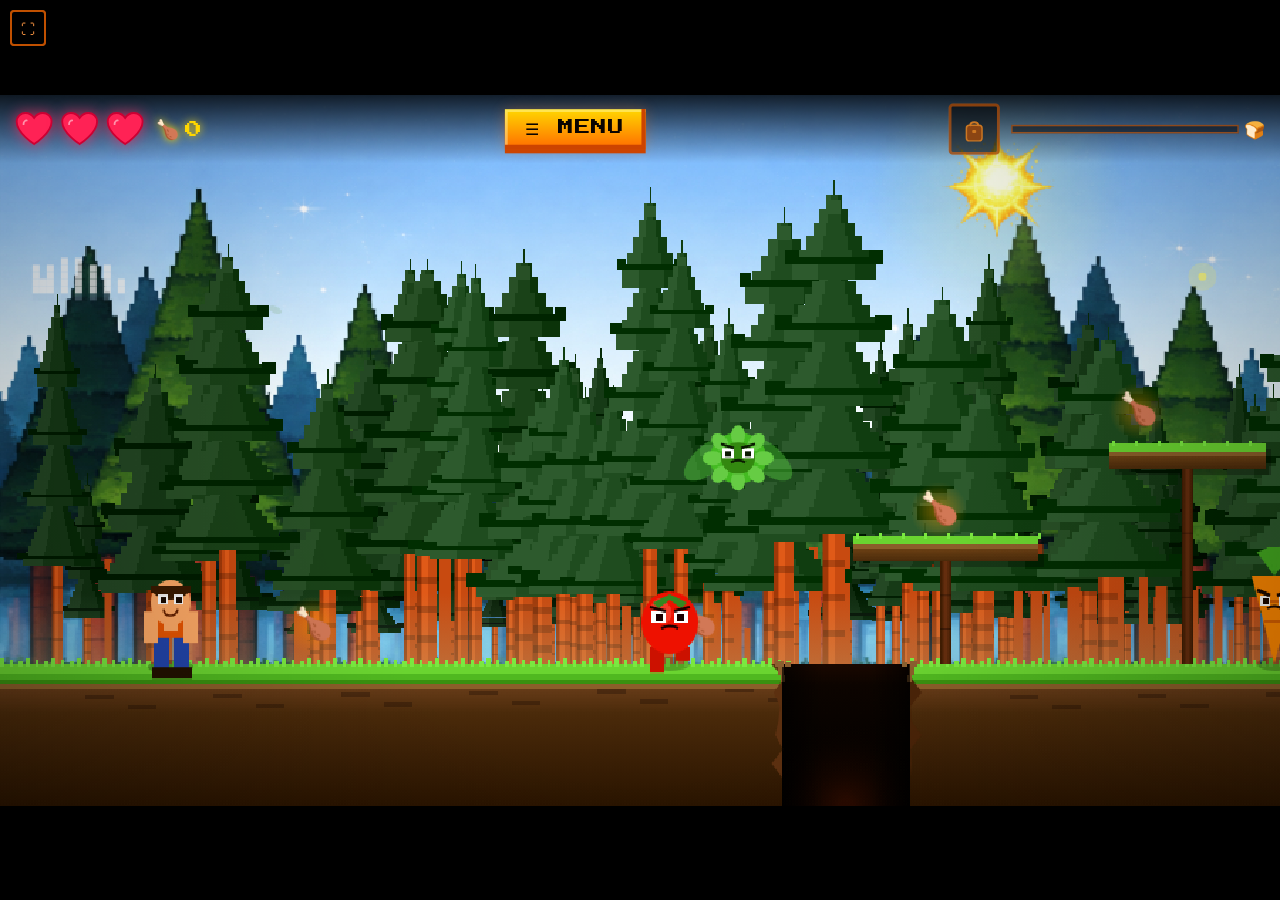
==== commit 5deed376: "fix: uisalce arrumado" ====
--- a/fase1.html
+++ b/fase1.html
@@ -253,35 +253,75 @@
   </div>
 
 </div><!-- /game-wrap -->
-
-<!-- ═══ UI SCALE FLOAT BUTTON (fase1) ═══ -->
-<div id="ui-scale-float" title="Ajustar tela">
-  <button onclick="toggleUIScalePanel()" id="ui-scale-toggle-btn">⛶</button>
-</div>
-<div id="ui-scale-panel" class="hidden">
-  <div class="uisp-header">⛶ TELA</div>
-  <div class="uisp-row">
-    <span class="uisp-label">TAMANHO</span>
-    <div class="uisp-btns">
-      <button class="uisp-btn" onclick="setUIScale(0.8)">80%</button>
-      <button class="uisp-btn uisp-active" id="uisc-100" onclick="setUIScale(1)">100%</button>
-      <button class="uisp-btn" onclick="setUIScale(1.2)">120%</button>
-      <button class="uisp-btn" onclick="setUIScale(1.5)">150%</button>
-    </div>
-  </div>
-  <div class="uisp-row">
-    <span class="uisp-label">TELA CHEIA</span>
-    <button class="uisp-toggle" id="uisp-fs-btn" onclick="uispToggleFullscreen()">OFF</button>
-  </div>
-  <div class="uisp-row">
-    <span class="uisp-label">BRILHO</span>
-    <input type="range" min="20" max="150" value="100" id="uisp-brightness"
-           oninput="uispSetBrightness(this.value)"/>
-  </div>
-</div>
-
-<script src="js/uiscale.js"></script>
+  <!-- ═══ UI SCALE FLOAT BUTTON ═══ -->
+  <div id="ui-scale-float" title="Ajustar tela">
+    <button onclick="toggleUIScalePanel()" id="ui-scale-toggle-btn">⛶</button>
+  </div>
+  <div id="ui-scale-panel" class="hidden">
+    <div class="uisp-header">⛶ AJUSTE DE TELA</div>
+    <div class="uisp-row">
+      <span class="uisp-label">ZOOM</span>
+      <div class="uisp-slider-wrap">
+        <input type="range" min="50" max="200" value="100" id="uisp-scale-slider"
+               oninput="uispSliderChange(this.value)"/>
+        <span class="uisp-val" id="uisp-scale-label">100%</span>
+      </div>
+    </div>
+    <div class="uisp-row uisp-row-btns">
+      <button class="uisp-btn" data-scale="0.75" onclick="setUIScale(0.75)">75%</button>
+      <button class="uisp-btn" data-scale="1"    onclick="setUIScale(1)">100%</button>
+      <button class="uisp-btn" data-scale="1.25" onclick="setUIScale(1.25)">125%</button>
+      <button class="uisp-btn" data-scale="1.5"  onclick="setUIScale(1.5)">150%</button>
+    </div>
+    <div class="uisp-row">
+      <span class="uisp-label">TELA CHEIA</span>
+      <button class="uisp-toggle" id="uisp-fs-btn" onclick="uispToggleFullscreen()">OFF</button>
+    </div>
+    <div class="uisp-row">
+      <span class="uisp-label">BRILHO</span>
+      <div class="uisp-slider-wrap">
+        <input type="range" min="20" max="150" value="100" id="uisp-brightness"
+               oninput="uispSetBrightness(this.value)"/>
+        <span class="uisp-val" id="uisp-bright-label">100%</span>
+      </div>
+    </div>
+  </div>
+  <script src="js/uiscale.js"></script>
 <script src="js/music.js"></script>
 <script src="js/fase1.js"></script>
+  <!-- ═══ UI SCALE PANEL ═══ -->
+  <div id="ui-scale-float"><button onclick="toggleUIScalePanel()" id="ui-scale-toggle-btn">⛶</button></div>
+  <div id="ui-scale-panel" class="hidden">
+    <div class="uisp-header">⛶ AJUSTAR TELA</div>
+    <div class="uisp-row">
+      <span class="uisp-label">ZOOM</span>
+      <div class="uisp-slider-group">
+        <input type="range" min="50" max="200" value="100" id="uisp-scale-slider"
+               oninput="uispScaleFromSlider(this.value);document.getElementById('uisp-scale-val').textContent=this.value+'%'"/>
+        <span class="uisp-val" id="uisp-scale-val">100%</span>
+      </div>
+    </div>
+    <div class="uisp-row uisp-presets">
+      <span class="uisp-label">RÁPIDO</span>
+      <div class="uisp-btns">
+        <button class="uisp-btn" data-scale="0.75" onclick="setUIScale(0.75)">75%</button>
+        <button class="uisp-btn uisp-active" data-scale="1" onclick="setUIScale(1)">100%</button>
+        <button class="uisp-btn" data-scale="1.25" onclick="setUIScale(1.25)">125%</button>
+        <button class="uisp-btn" data-scale="1.5" onclick="setUIScale(1.5)">150%</button>
+      </div>
+    </div>
+    <div class="uisp-row">
+      <span class="uisp-label">TELA CHEIA</span>
+      <button class="uisp-toggle" id="uisp-fs-btn" onclick="uispToggleFullscreen()">OFF</button>
+    </div>
+    <div class="uisp-row">
+      <span class="uisp-label">BRILHO</span>
+      <div class="uisp-slider-group">
+        <input type="range" min="20" max="150" value="100" id="uisp-brightness"
+               oninput="uispSetBrightness(this.value);document.getElementById('uisp-br-val').textContent=this.value+'%'"/>
+        <span class="uisp-val" id="uisp-br-val">100%</span>
+      </div>
+    </div>
+  </div>
 </body>
-</html>+</html>
--- a/css/uiscale.css
+++ b/css/uiscale.css
@@ -1,110 +1,99 @@
-/* ═══════════════════════════════════════
-   UI SCALE PANEL — styles compartilhados
-   ═══════════════════════════════════════ */
-@import url('https://fonts.googleapis.com/css2?family=Press+Start+2P&display=swap');
-
-/* ── Float button ── */
+/* ═══ UI SCALE PANEL ═══ */
 #ui-scale-float {
-  position: fixed;
-  top: 12px;
-  left: 12px;
-  z-index: 9999;
+  position: fixed; top: 10px; left: 10px; z-index: 9999;
 }
-
 #ui-scale-toggle-btn {
   font-family: 'Press Start 2P', monospace;
-  font-size: 14px;
-  width: 36px; height: 36px;
-  background: rgba(0,0,0,.65);
-  border: 2px solid rgba(255,107,0,.6);
-  color: #FF9944;
-  cursor: pointer;
-  border-radius: 4px;
+  font-size: 14px; width: 36px; height: 36px;
+  background: rgba(0,0,0,.75);
+  border: 2px solid rgba(255,107,0,.7);
+  color: #FF9944; cursor: pointer; border-radius: 4px;
   display: flex; align-items: center; justify-content: center;
-  transition: background .15s, color .15s, border-color .15s;
-  box-shadow: 0 2px 8px rgba(0,0,0,.5);
+  box-shadow: 0 0 0 1px rgba(0,0,0,.5), 0 3px 8px rgba(0,0,0,.6);
+  transition: background .15s, color .15s;
 }
-#ui-scale-toggle-btn:hover {
-  border-color: #FFD700;
-  color: #FFD700;
-}
+#ui-scale-toggle-btn:hover { border-color: #FFD700; color: #FFD700; }
 
-/* ── Panel ── */
 #ui-scale-panel {
-  position: fixed;
-  top: 54px; left: 12px;
-  z-index: 9998;
-  background: linear-gradient(160deg, #1E0E00, #0A0400);
+  position: fixed; top: 52px; left: 10px; z-index: 9998;
+  background: linear-gradient(160deg,#1E0E00,#0A0400);
   border: 3px solid #FF6B00;
-  box-shadow: 0 0 0 1px #FFD700, 0 8px 24px rgba(0,0,0,.8);
-  min-width: 230px;
+  box-shadow: 0 0 0 1px #FFD700, 0 8px 24px rgba(0,0,0,.9);
+  min-width: 260px;
   font-family: 'Press Start 2P', monospace;
   animation: uisp-pop .2s cubic-bezier(.34,1.56,.64,1);
 }
 @keyframes uisp-pop {
-  from { transform: scale(.8) translateY(-8px); opacity: 0; }
-  to   { transform: scale(1)  translateY(0);    opacity: 1; }
+  from{transform:scale(.8)translateY(-8px);opacity:0}
+  to  {transform:scale(1)translateY(0);opacity:1}
 }
 
 .uisp-header {
-  padding: 9px 12px;
-  font-size: 9px; letter-spacing: .12em; color: #FFD700;
-  background: linear-gradient(90deg, #8B4513, #1E0E00);
+  padding: 9px 12px; font-size: 8px; letter-spacing: .12em; color: #FFD700;
+  background: linear-gradient(90deg,#8B4513,#1E0E00);
   border-bottom: 2px solid #FF6B00;
 }
-
 .uisp-row {
   display: flex; align-items: center; justify-content: space-between;
-  padding: 9px 12px; gap: 10px;
+  padding: 9px 12px; gap: 8px;
   border-bottom: 1px solid rgba(255,107,0,.2);
 }
 .uisp-row:last-child { border-bottom: none; }
+.uisp-row-btns { gap: 5px; justify-content: center; padding: 7px 12px; flex-wrap: wrap; }
 
 .uisp-label {
   font-size: 6px; color: rgba(255,245,214,.65);
-  letter-spacing: .08em; flex-shrink: 0;
+  letter-spacing: .08em; flex-shrink: 0; min-width: 60px;
 }
 
-/* Scale buttons */
-.uisp-btns { display: flex; gap: 4px; flex-wrap: wrap; justify-content: flex-end; }
+/* Slider row */
+.uisp-slider-wrap { display: flex; align-items: center; gap: 7px; flex: 1; justify-content: flex-end; }
+.uisp-val { font-size: 7px; color: #FFD700; min-width: 36px; text-align: right; letter-spacing:.06em; }
+
+input[type=range].uisp-range, #uisp-scale-slider, #uisp-brightness {
+  -webkit-appearance: none; appearance: none;
+  width: 110px; height: 8px;
+  background: rgba(0,0,0,.6); border: 1px solid #FF6B00;
+  outline: none; cursor: pointer;
+}
+input[type=range].uisp-range::-webkit-slider-thumb,
+#uisp-scale-slider::-webkit-slider-thumb,
+#uisp-brightness::-webkit-slider-thumb {
+  -webkit-appearance: none; width: 14px; height: 14px;
+  background: linear-gradient(180deg,#FFD700,#FF6B00);
+  border: 2px solid #CC4400; cursor: pointer;
+  box-shadow: 0 2px 0 #883300;
+}
+
+/* Quick scale buttons */
 .uisp-btn {
-  font-family: 'Press Start 2P', monospace;
-  font-size: 6px; padding: 5px 7px;
+  font-family: 'Press Start 2P', monospace; font-size: 6px;
+  padding: 5px 8px;
   background: rgba(0,0,0,.5);
-  border: 1px solid rgba(255,107,0,.4);
-  color: rgba(255,245,214,.6); cursor: pointer;
+  border: 2px solid rgba(255,107,0,.5);
+  color: rgba(255,245,214,.65); cursor: pointer;
+  box-shadow: inset -1px -1px 0 rgba(0,0,0,.4);
   transition: all .1s; white-space: nowrap;
 }
 .uisp-btn:hover { border-color: #FF6B00; color: #FFF5D6; }
+.uisp-btn:active { transform: translateY(2px); }
 .uisp-btn.uisp-active {
-  background: linear-gradient(180deg, #FFD700, #FF6B00);
+  background: linear-gradient(180deg,#FFD700,#FF6B00);
   border-color: #CC4400; color: #0A0400;
-  box-shadow: inset -1px -1px 0 #CC4400;
+  box-shadow: inset -2px -2px 0 #994400;
 }
 
 /* Fullscreen toggle */
 .uisp-toggle {
   font-family: 'Press Start 2P', monospace; font-size: 7px;
   padding: 6px 12px;
-  background: rgba(0,0,0,.5); border: 1px solid #555;
-  color: #555; cursor: pointer; transition: all .15s;
-  letter-spacing: .06em;
+  background: rgba(0,0,0,.5); border: 2px solid #555;
+  color: #666; cursor: pointer; transition: all .15s; letter-spacing: .06em;
+  box-shadow: inset -1px -1px 0 rgba(0,0,0,.4);
 }
 .uisp-toggle:hover { border-color: #FF6B00; color: #FF9944; }
 .uisp-toggle.uisp-toggle-on {
-  background: linear-gradient(180deg, #FFD700, #FF6B00);
+  background: linear-gradient(180deg,#FFD700,#FF6B00);
   border-color: #CC4400; color: #0A0400;
+  box-shadow: inset -2px -2px 0 #994400;
 }
-
-/* Brightness slider */
-#uisp-brightness {
-  -webkit-appearance: none;
-  width: 110px; height: 7px;
-  background: rgba(0,0,0,.5); border: 1px solid #FF6B00;
-  outline: none; cursor: pointer;
-}
-#uisp-brightness::-webkit-slider-thumb {
-  -webkit-appearance: none;
-  width: 13px; height: 13px;
-  background: #FFD700; border: 2px solid #CC4400; cursor: pointer;
-}
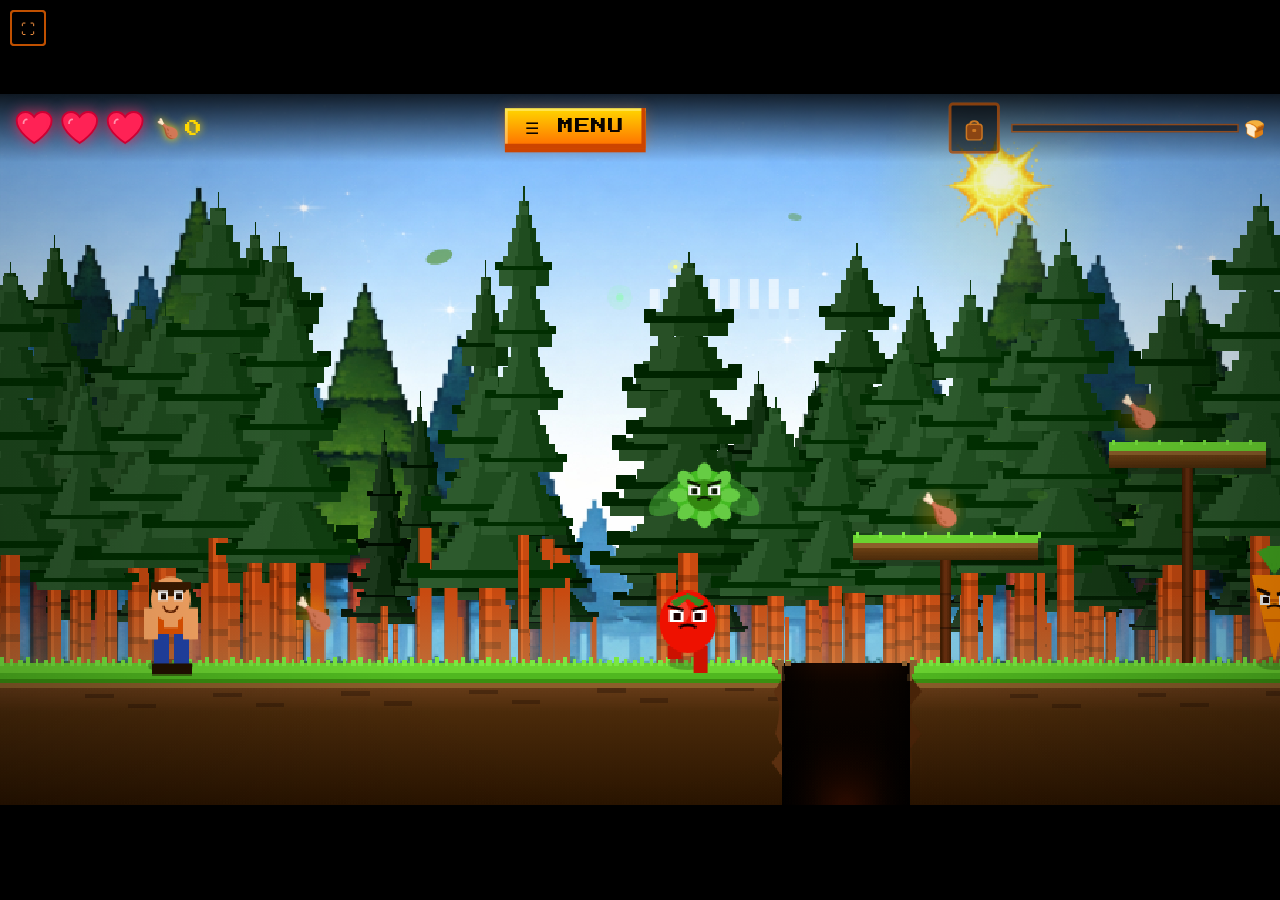
==== commit 0724f4b3: "fix:ok" ====
--- a/fase1.html
+++ b/fase1.html
@@ -71,6 +71,7 @@
       <div class="inv-panel-header">
         <span>MOCHILA</span>
         <span id="inv-panel-close-hint" class="inv-close-hint"></span>
+        <button class="inv-close-btn" onclick="toggleInventoryPanel()">✕ FECHAR</button>
       </div>
       <div id="inv-panel-slots">
         <div class="inv-panel-slot" id="inv-ps-0" data-slot="0">
--- a/css/fase1.css
+++ b/css/fase1.css
@@ -276,106 +276,138 @@
 
 /* ══ MOBILE CONTROLS ══ */
 #mobile-controls{
-  position:absolute;inset:0;
-  pointer-events:none;
-  z-index:20;
+  position:absolute;inset:0;pointer-events:none;z-index:20;
 }
 /* TOP LEFT: hearts */
 #mob-hud-lives{
   position:absolute;top:8px;left:10px;
-  display:flex;align-items:center;gap:4px;
-  pointer-events:none;
+  display:flex;align-items:center;gap:4px;pointer-events:none;
 }
 .mob-heart{width:24px;height:24px;filter:drop-shadow(0 0 4px rgba(255,34,85,.7));transition:opacity .3s;}
 .mob-heart.lost{opacity:.18;}
-/* TOP RIGHT: nuggets + bag + menu */
+/* TOP RIGHT */
 #mob-hud-right{
   position:absolute;top:8px;right:10px;
-  display:flex;align-items:center;gap:8px;
-  pointer-events:all;
-}
-#mob-nuggets{font-size:clamp(8px,1.4vw,12px);color:var(--yellow);text-shadow:0 0 6px var(--yellow);display:flex;align-items:center;gap:4px;}
+  display:flex;align-items:center;gap:6px;pointer-events:all;
+}
+#mob-nuggets{font-size:clamp(8px,1.4vw,11px);color:var(--yellow);text-shadow:0 0 6px var(--yellow);display:flex;align-items:center;gap:4px;}
 #mob-bag-btn{
-  position:relative;background:rgba(0,0,0,.6);border:2px solid rgba(255,107,0,.55);
-  border-radius:6px;width:38px;height:38px;display:flex;align-items:center;justify-content:center;
-  cursor:pointer;pointer-events:all;
-}
-#mob-bag-dot{position:absolute;top:-2px;right:-2px;width:8px;height:8px;background:#44FF88;border-radius:50%;border:1px solid #000;}
+  position:relative;
+  background:linear-gradient(180deg,#3A1800,#1E0A00);
+  border:3px solid #FF6B00;
+  box-shadow:inset -3px -3px 0 #5A2000,0 4px 0 #5A2000,0 5px 0 #000;
+  width:40px;height:40px;display:flex;align-items:center;justify-content:center;
+  cursor:pointer;pointer-events:all;image-rendering:pixelated;
+  border-radius:0;
+}
+#mob-bag-btn:active{transform:translateY(4px);box-shadow:inset -1px -1px 0 #5A2000,0 1px 0 #5A2000;}
+#mob-bag-dot{position:absolute;top:-2px;right:-2px;width:8px;height:8px;background:#44FF88;border:2px solid #000;}
 #mobile-menu-btn{
-  font-family:'Press Start 2P',monospace;font-size:11px;
-  background:linear-gradient(180deg,var(--yellow),var(--orange));
-  border:none;color:var(--dark);padding:7px 10px;cursor:pointer;
-  box-shadow:inset -2px -2px 0 var(--orange-dark),0 2px 0 var(--orange-dark);
-  pointer-events:all;
-}
-/* LEFT: D-PAD */
+  font-family:'Press Start 2P',monospace;font-size:9px;
+  background:linear-gradient(180deg,#FFD700,#FF6B00);
+  border:none;color:#0A0400;padding:7px 10px;cursor:pointer;
+  box-shadow:inset -3px -3px 0 #CC4400,0 4px 0 #CC4400,0 5px 0 #000;
+  pointer-events:all;border-radius:0;
+  letter-spacing:.06em;
+}
+#mobile-menu-btn:active{transform:translateY(4px);box-shadow:inset -1px -1px 0 #CC4400;}
+
+/* LEFT: D-PAD pixel art */
 #mobile-left-zone{
-  position:absolute;bottom:20px;left:14px;
-  display:flex;gap:10px;
-  pointer-events:all;
-}
-/* RIGHT: Jump + interact */
+  position:absolute;bottom:18px;left:12px;
+  display:flex;gap:6px;pointer-events:all;
+}
 #mobile-right-zone{
-  position:absolute;bottom:20px;right:14px;
-  display:flex;align-items:flex-end;gap:10px;
-  pointer-events:all;
-}
+  position:absolute;bottom:18px;right:12px;
+  display:flex;align-items:flex-end;gap:8px;pointer-events:all;
+}
+
+/* ── BASE ── */
 .mc-btn{
   display:flex;flex-direction:column;align-items:center;justify-content:center;
   cursor:pointer;user-select:none;-webkit-user-select:none;pointer-events:all;
-  transition:transform .08s,opacity .1s;
-}
-.mc-btn:active,.mc-btn.pressed{transform:scale(.9);opacity:.8;}
+  image-rendering:pixelated; transition:transform .06s;
+  border-radius:0;
+}
+
+/* ── D-PAD (laranja pixel art) ── */
 .mc-dir{
-  width:64px;height:64px;
-  background:rgba(0,0,0,.65);
-  border:3px solid rgba(255,255,255,.35);
-  border-radius:10px;color:rgba(255,255,255,.8);
-}
+  width:72px;height:72px;
+  background:linear-gradient(180deg,#2A1200 0%,#1A0800 60%,#0A0400 100%);
+  border:4px solid #FF6B00;
+  color:#FF9944;
+  box-shadow:
+    inset 3px 3px 0 rgba(255,153,68,.25),
+    inset -3px -3px 0 rgba(0,0,0,.7),
+    0 6px 0 #8B3A00,
+    0 7px 0 #000;
+}
+.mc-dir:active,.mc-dir.pressed{
+  box-shadow:inset 3px 3px 0 rgba(0,0,0,.5);
+  transform:translateY(6px)!important;
+}
+.mc-dir svg{width:32px;height:32px;filter:drop-shadow(2px 2px 0 rgba(0,0,0,.8));}
+
+/* ── PULAR — verde pixel art (igual botão A do Xbox) ── */
 .mc-jump-btn{
-  width:72px;height:72px;
-  background:radial-gradient(circle,#22AA44,#155A22);
-  border:3px solid #44CC66;border-radius:50%;color:#FFF;
-  box-shadow:0 4px 0 #0A3A10,0 0 16px rgba(34,170,68,.5);
-}
+  width:80px;height:80px;
+  background:linear-gradient(180deg,#228833 0%,#166622 60%,#0A3A10 100%);
+  border:4px solid #55EE66;
+  color:#FFF;
+  box-shadow:
+    inset 3px 3px 0 rgba(180,255,190,.3),
+    inset -3px -3px 0 rgba(0,0,0,.6),
+    0 7px 0 #0A3A10,
+    0 8px 0 #000;
+  font-family:'Press Start 2P',monospace;font-size:18px;letter-spacing:.06em;
+  text-shadow:2px 2px 0 #000,0 0 8px rgba(100,255,120,.4);
+}
+.mc-jump-btn:active,.mc-jump-btn.pressed{
+  box-shadow:inset 3px 3px 0 rgba(0,0,0,.5);
+  transform:translateY(7px)!important;
+}
+
+/* ── INTERAGIR — amarelo pixel art ── */
 .mc-interact-btn{
-  width:50px;height:50px;
-  background:radial-gradient(circle,#1166CC,#0A3A8A);
-  border:3px solid #3388FF;border-radius:50%;color:#FFF;
-  box-shadow:0 3px 0 #062260,0 0 12px rgba(17,102,204,.5);
-  align-self:flex-end;margin-bottom:6px;
-}
-
-/* Mobile HUD hide desktop version */
-.hud-mobile-hidden { display: none !important; }
-
-/* Mobile controls visible even in desktop mode for gamepad hint reference */
-@media (max-width: 600px) {
-  #mobile-left-zone { gap: 6px; }
-  .mc-dir { width: 56px; height: 56px; }
-  .mc-jump-btn { width: 64px; height: 64px; }
-  .mc-interact-btn { width: 44px; height: 44px; }
-}
-
-/* ─── BIGGER MOBILE BUTTONS ─── */
-.mc-jump-btn  { width: 80px !important; height: 80px !important; font-size: 22px !important; }
-.mc-interact-btn { width: 58px !important; height: 58px !important; }
-.mc-dir       { width: 72px !important; height: 72px !important; }
-
-/* ─── BIGGER GAMEPAD HINTS ─── */
-#gamepad-hints { padding: 10px 14px !important; gap: 7px !important; }
-.gph-btn  { width: 22px !important; height: 22px !important; font-size: 9px !important; }
-.gph-label { font-size: clamp(5px, .85vw, 8px) !important; }
-.gph-title { font-size: 7px !important; }
-
-/* ─── GAMEPAD FOCUS IN FASE1 ─── */
-.gp-focused {
-  outline: none !important;
-  box-shadow: 0 0 0 3px var(--yellow), 0 0 20px rgba(255,215,0,.6) !important;
-  transform: scale(1.05) !important;
-}
-.shop-item.shop-selected {
-  border-color: var(--yellow) !important;
-  box-shadow: 0 0 0 2px var(--yellow), 0 0 16px rgba(255,215,0,.4) !important;
-  transform: scale(1.01);
-}+  width:56px;height:56px;
+  background:linear-gradient(180deg,#CC8800 0%,#994400 60%,#5A2200 100%);
+  border:4px solid #FFD700;
+  color:#FFF;
+  box-shadow:
+    inset 2px 2px 0 rgba(255,230,120,.3),
+    inset -2px -2px 0 rgba(0,0,0,.6),
+    0 5px 0 #5A2200,
+    0 6px 0 #000;
+  font-family:'Press Start 2P',monospace;font-size:13px;
+  text-shadow:2px 2px 0 #000;
+  align-self:flex-end;margin-bottom:8px;
+}
+.mc-interact-btn:active,.mc-interact-btn.pressed{
+  box-shadow:inset 2px 2px 0 rgba(0,0,0,.5);
+  transform:translateY(5px)!important;
+}
+
+/* small screens */
+@media(max-width:600px){
+  .mc-dir{width:64px;height:64px;}
+  .mc-jump-btn{width:72px;height:72px;font-size:16px;}
+  .mc-interact-btn{width:50px;height:50px;font-size:12px;}
+}
+
+
+/* ── INVENTORY CLOSE BUTTON ── */
+.inv-close-btn{
+  font-family:'Press Start 2P',monospace;
+  font-size:clamp(5px,.85vw,7px);
+  padding:5px 10px;
+  background:linear-gradient(180deg,#FF4444,#CC0000);
+  border:2px solid #880000;
+  color:#FFF;cursor:pointer;
+  box-shadow:inset -2px -2px 0 #880000,0 3px 0 #440000;
+  margin-left:auto;letter-spacing:.06em;
+  border-radius:0;
+}
+.inv-close-btn:active{transform:translateY(3px);box-shadow:none;}
+.inv-panel-header{
+  display:flex!important;align-items:center;gap:8px;flex-wrap:nowrap;
+}
